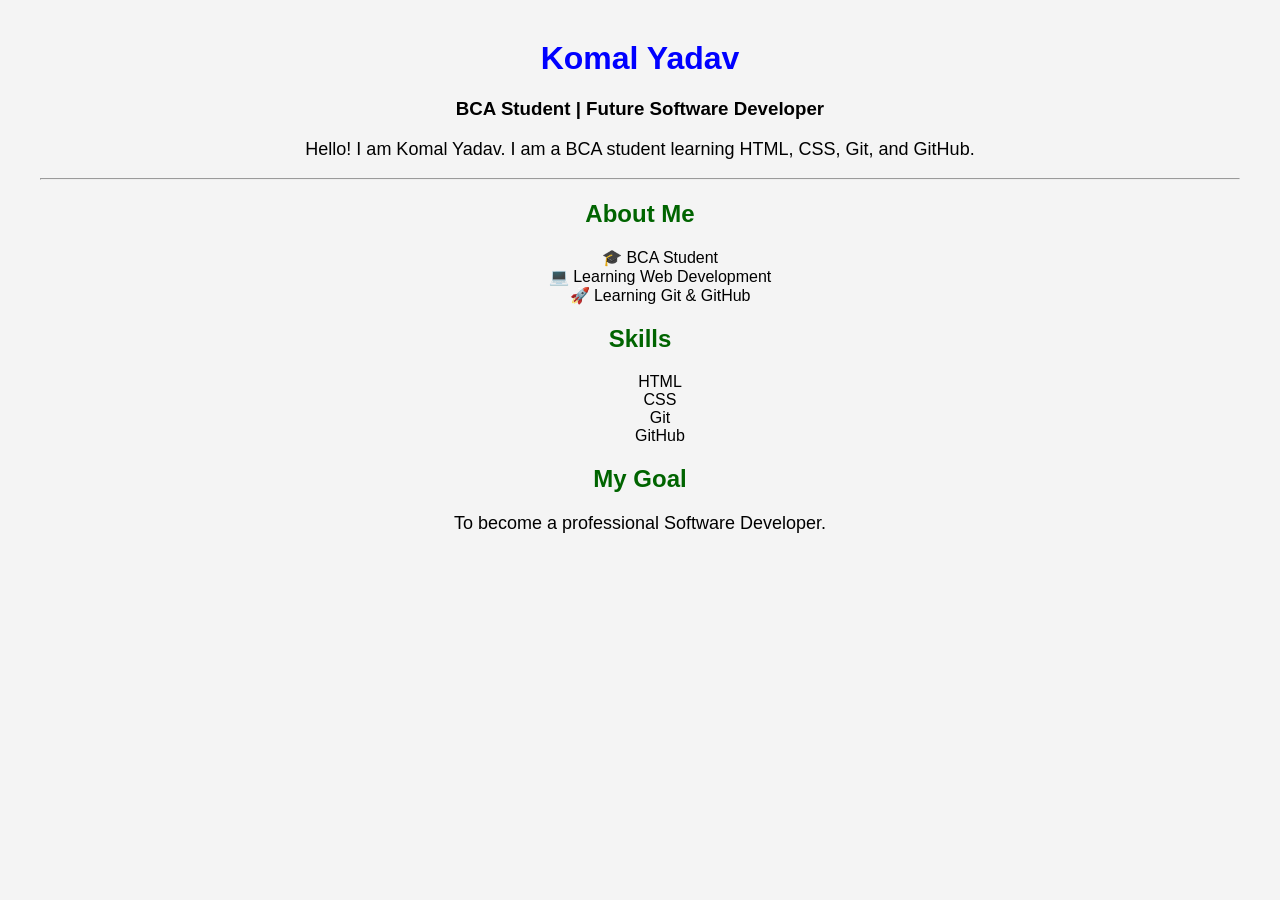
==== index.html @ bd0fa3fc "Update portfolio content and structure in index.html" ====
<!DOCTYPE html>
<html lang="en">
<head>
    <meta charset="UTF-8">
    <meta name="viewport" content="width=device-width, initial-scale=1.0">
    <title>Komal Yadav | Portfolio</title>
    <link rel="stylesheet" href="style.css">
</head>

<body>

<div class="container">

    <h1>Komal Yadav</h1>
    <h3>BCA Student | Future Software Developer</h3>

    <p>Hello! I am Komal Yadav. I am a BCA student learning HTML, CSS, Git, and GitHub.</p>

    <hr>

    <h2>About Me</h2>
    <ul>
        <li>🎓 BCA Student</li>
        <li>💻 Learning Web Development</li>
        <li>🚀 Learning Git & GitHub</li>
    </ul>

    <h2>Skills</h2>
    <ul>
        <li>HTML</li>
        <li>CSS</li>
        <li>Git</li>
        <li>GitHub</li>
    </ul>

    <h2>My Goal</h2>
    <p>To become a professional Software Developer.</p>

</div>

</body>
</html>
---- style.css ----
body {
    background-color: #f4f4f4;
    font-family: Arial, sans-serif;
    text-align: center;
    margin: 40px;
}

h1 {
    color: blue;
}

h2 {
    color: darkgreen;
}

p {
    font-size: 18px;
}

ul {
    list-style: none;
}
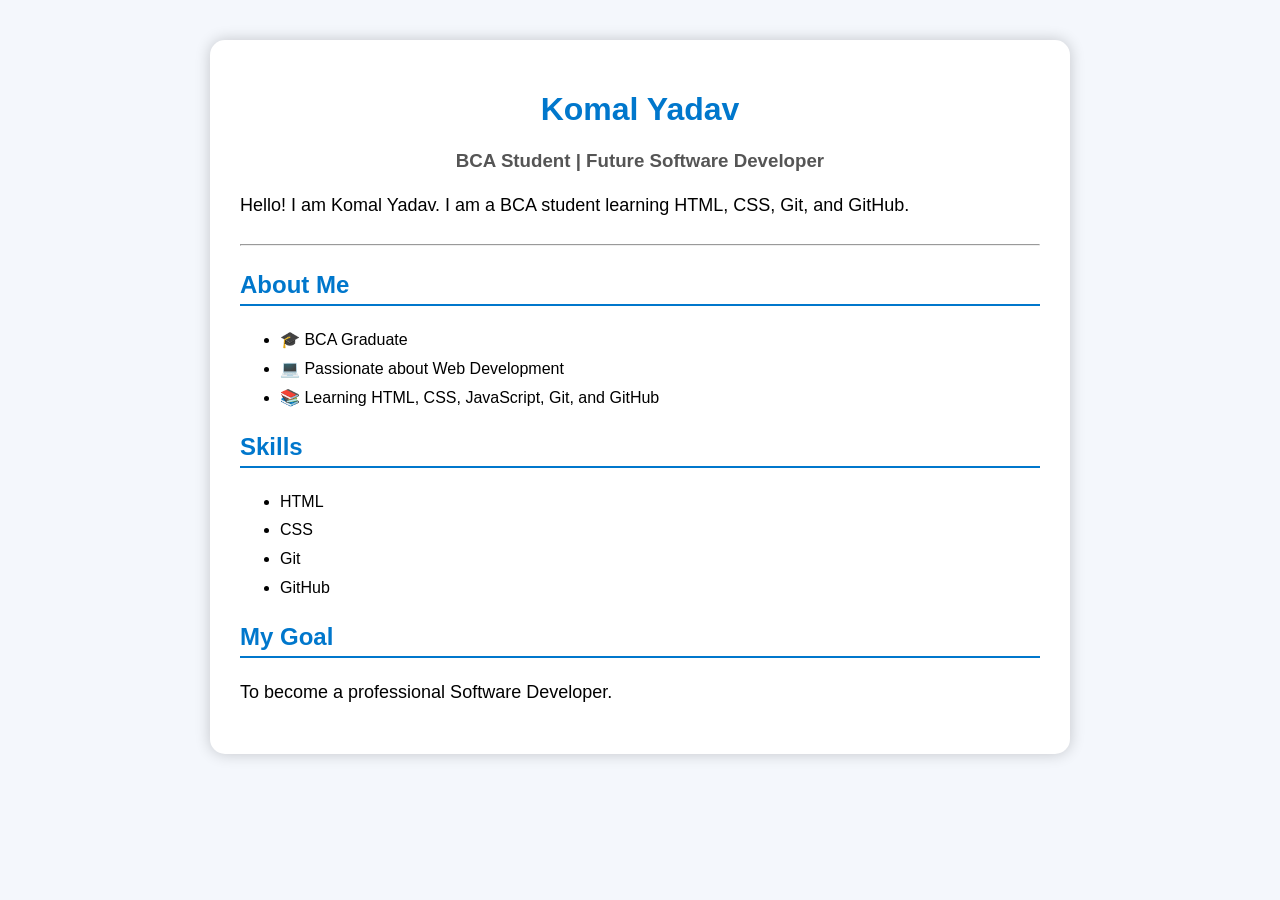
==== commit 658113db: "Revise profile details and skills in index.html Updated personal information and skills in the profi" ====
--- a/index.html
+++ b/index.html
@@ -12,18 +12,18 @@
 <div class="container">
 
     <h1>Komal Yadav</h1>
-    <h3>BCA Student | Future Software Developer</h3>
+   <h3>BCA Student | Future Software Developer</h3>
 
-    <p>Hello! I am Komal Yadav. I am a BCA student learning HTML, CSS, Git, and GitHub.</p>
+<p>Hello! I am Komal Yadav. I am a BCA student learning HTML, CSS, Git, and GitHub.</p>
 
     <hr>
 
-    <h2>About Me</h2>
-    <ul>
-        <li>🎓 BCA Student</li>
-        <li>💻 Learning Web Development</li>
-        <li>🚀 Learning Git & GitHub</li>
-    </ul>
+   <h2>About Me</h2>
+<ul>
+    <li>🎓 BCA Graduate</li>
+    <li>💻 Passionate about Web Development</li>
+    <li>📚 Learning HTML, CSS, JavaScript, Git, and GitHub</li>
+</ul>
 
     <h2>Skills</h2>
     <ul>
--- a/style.css
+++ b/style.css
@@ -1,22 +1,53 @@
 body {
-    background-color: #f4f4f4;
+    margin: 0;
     font-family: Arial, sans-serif;
-    text-align: center;
-    margin: 40px;
+    background: #f4f7fc;
+}
+
+.container {
+    width: 80%;
+    max-width: 800px;
+    margin: 40px auto;
+    background: white;
+    padding: 30px;
+    border-radius: 15px;
+    box-shadow: 0 0 15px rgba(0,0,0,0.2);
 }
 
 h1 {
-    color: blue;
+    color: #0077cc;
+    text-align: center;
+}
+
+h3 {
+    color: #555;
+    text-align: center;
 }
 
 h2 {
-    color: darkgreen;
+    color: #0077cc;
+    border-bottom: 2px solid #0077cc;
+    padding-bottom: 5px;
 }
 
 p {
     font-size: 18px;
+    line-height: 1.6;
 }
 
 ul {
-    list-style: none;
+    line-height: 1.8;
 }
+
+hr {
+    margin: 25px 0;
+}
+
+a {
+    color: #0077cc;
+    text-decoration: none;
+}
+
+a:hover {
+    text-decoration: underline;
+}
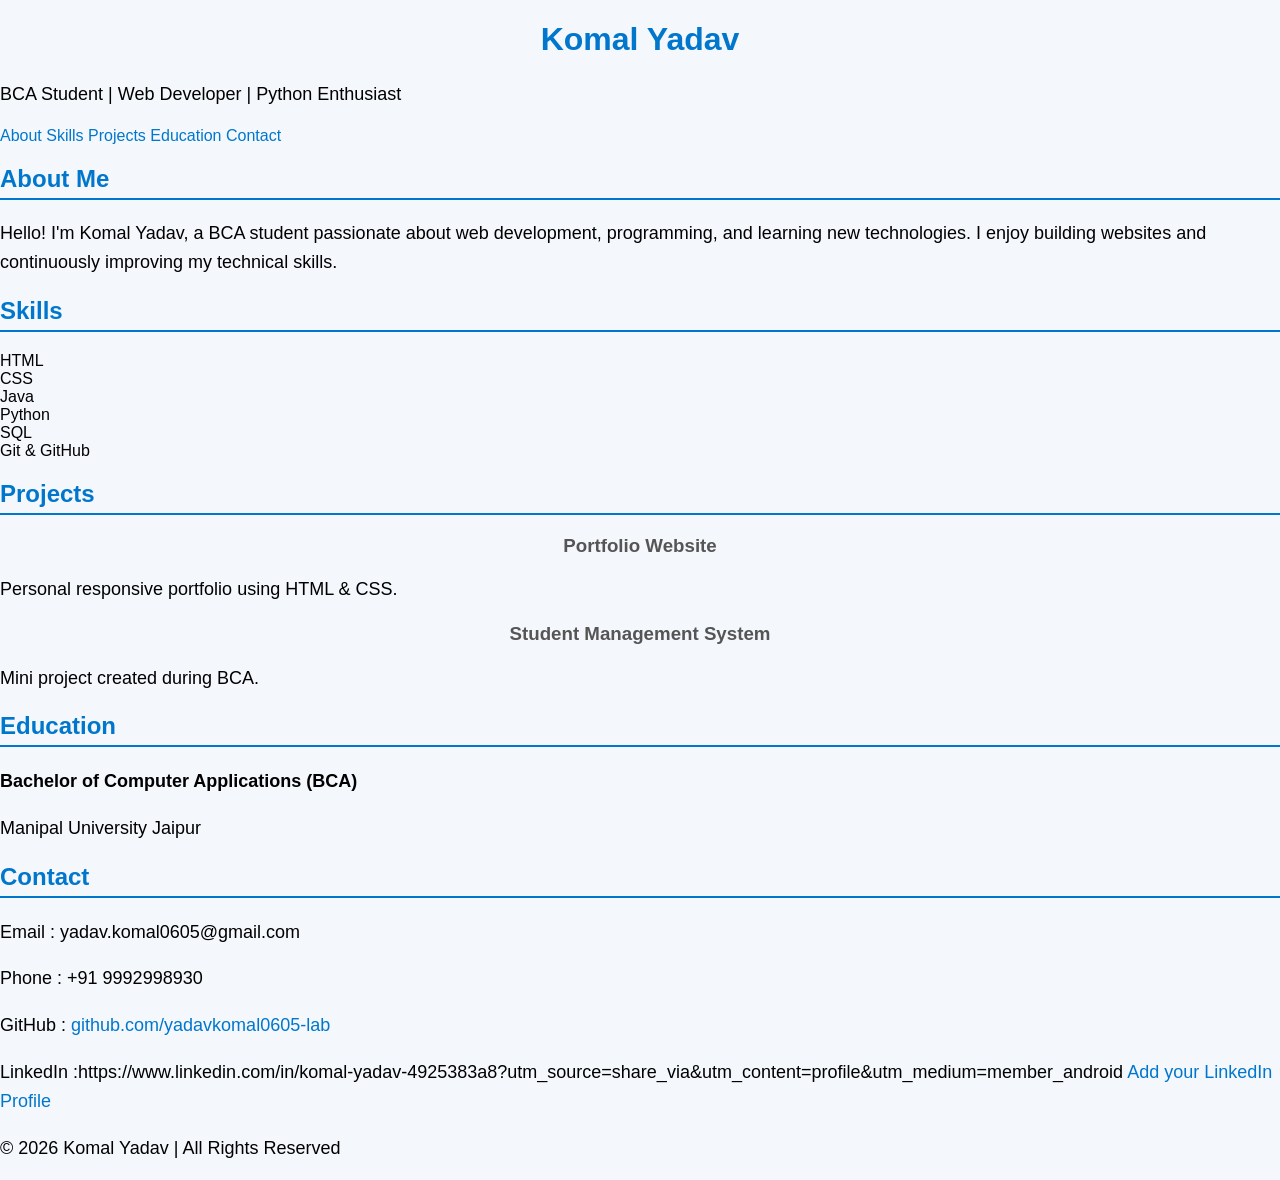
==== commit bbb21765: "Revise index.html with updated content and structure" ====
--- a/index.html
+++ b/index.html
@@ -1,42 +1,95 @@
 <!DOCTYPE html>
 <html lang="en">
 <head>
-    <meta charset="UTF-8">
-    <meta name="viewport" content="width=device-width, initial-scale=1.0">
-    <title>Komal Yadav | Portfolio</title>
-    <link rel="stylesheet" href="style.css">
+<meta charset="UTF-8">
+<meta name="viewport" content="width=device-width, initial-scale=1.0">
+<title>Komal Yadav | Portfolio</title>
+<link rel="stylesheet" href="style.css">
 </head>
-
 <body>
 
-<div class="container">
+<header>
+    <h1>Komal Yadav</h1>
+    <p>BCA Student | Web Developer | Python Enthusiast</p>
+</header>
 
-    <h1>Komal Yadav</h1>
-   <h3>BCA Student | Future Software Developer</h3>
+<nav>
+    <a href="#about">About</a>
+    <a href="#skills">Skills</a>
+    <a href="#projects">Projects</a>
+    <a href="#education">Education</a>
+    <a href="#contact">Contact</a>
+</nav>
 
-<p>Hello! I am Komal Yadav. I am a BCA student learning HTML, CSS, Git, and GitHub.</p>
+<section id="about">
+    <h2>About Me</h2>
+    <p>
+        Hello! I'm Komal Yadav, a BCA student passionate about web development,
+        programming, and learning new technologies. I enjoy building websites
+        and continuously improving my technical skills.
+    </p>
+</section>
 
-    <hr>
+<section id="skills">
+    <h2>Skills</h2>
 
-   <h2>About Me</h2>
-<ul>
-    <li>🎓 BCA Graduate</li>
-    <li>💻 Passionate about Web Development</li>
-    <li>📚 Learning HTML, CSS, JavaScript, Git, and GitHub</li>
-</ul>
+    <div class="card">HTML</div>
+    <div class="card">CSS</div>
+    <div class="card">Java</div>
+    <div class="card">Python</div>
+    <div class="card">SQL</div>
+    <div class="card">Git & GitHub</div>
 
-    <h2>Skills</h2>
-    <ul>
-        <li>HTML</li>
-        <li>CSS</li>
-        <li>Git</li>
-        <li>GitHub</li>
-    </ul>
+</section>
 
-    <h2>My Goal</h2>
-    <p>To become a professional Software Developer.</p>
+<section id="projects">
+    <h2>Projects</h2>
 
-</div>
+    <div class="project">
+        <h3>Portfolio Website</h3>
+        <p>Personal responsive portfolio using HTML & CSS.</p>
+    </div>
+
+    <div class="project">
+        <h3>Student Management System</h3>
+        <p>Mini project created during BCA.</p>
+    </div>
+
+</section>
+
+<section id="education">
+<h2>Education</h2>
+
+<p><strong>Bachelor of Computer Applications (BCA)</strong></p>
+<p>Manipal University Jaipur</p>
+
+</section>
+
+<section id="contact">
+
+<h2>Contact</h2>
+
+<p>Email : yadav.komal0605@gmail.com</p>
+
+<p>Phone : +91 9992998930</p>
+
+<p>GitHub :
+<a href="https://github.com/yadavkomal0605-lab" target="_blank">
+github.com/yadavkomal0605-lab
+</a>
+</p>
+
+<p>LinkedIn :https://www.linkedin.com/in/komal-yadav-4925383a8?utm_source=share_via&utm_content=profile&utm_medium=member_android
+<a href="#">Add your LinkedIn Profile</a>
+</p>
+
+</section>
+
+<footer>
+
+<p>© 2026 Komal Yadav | All Rights Reserved</p>
+
+</footer>
 
 </body>
 </html>
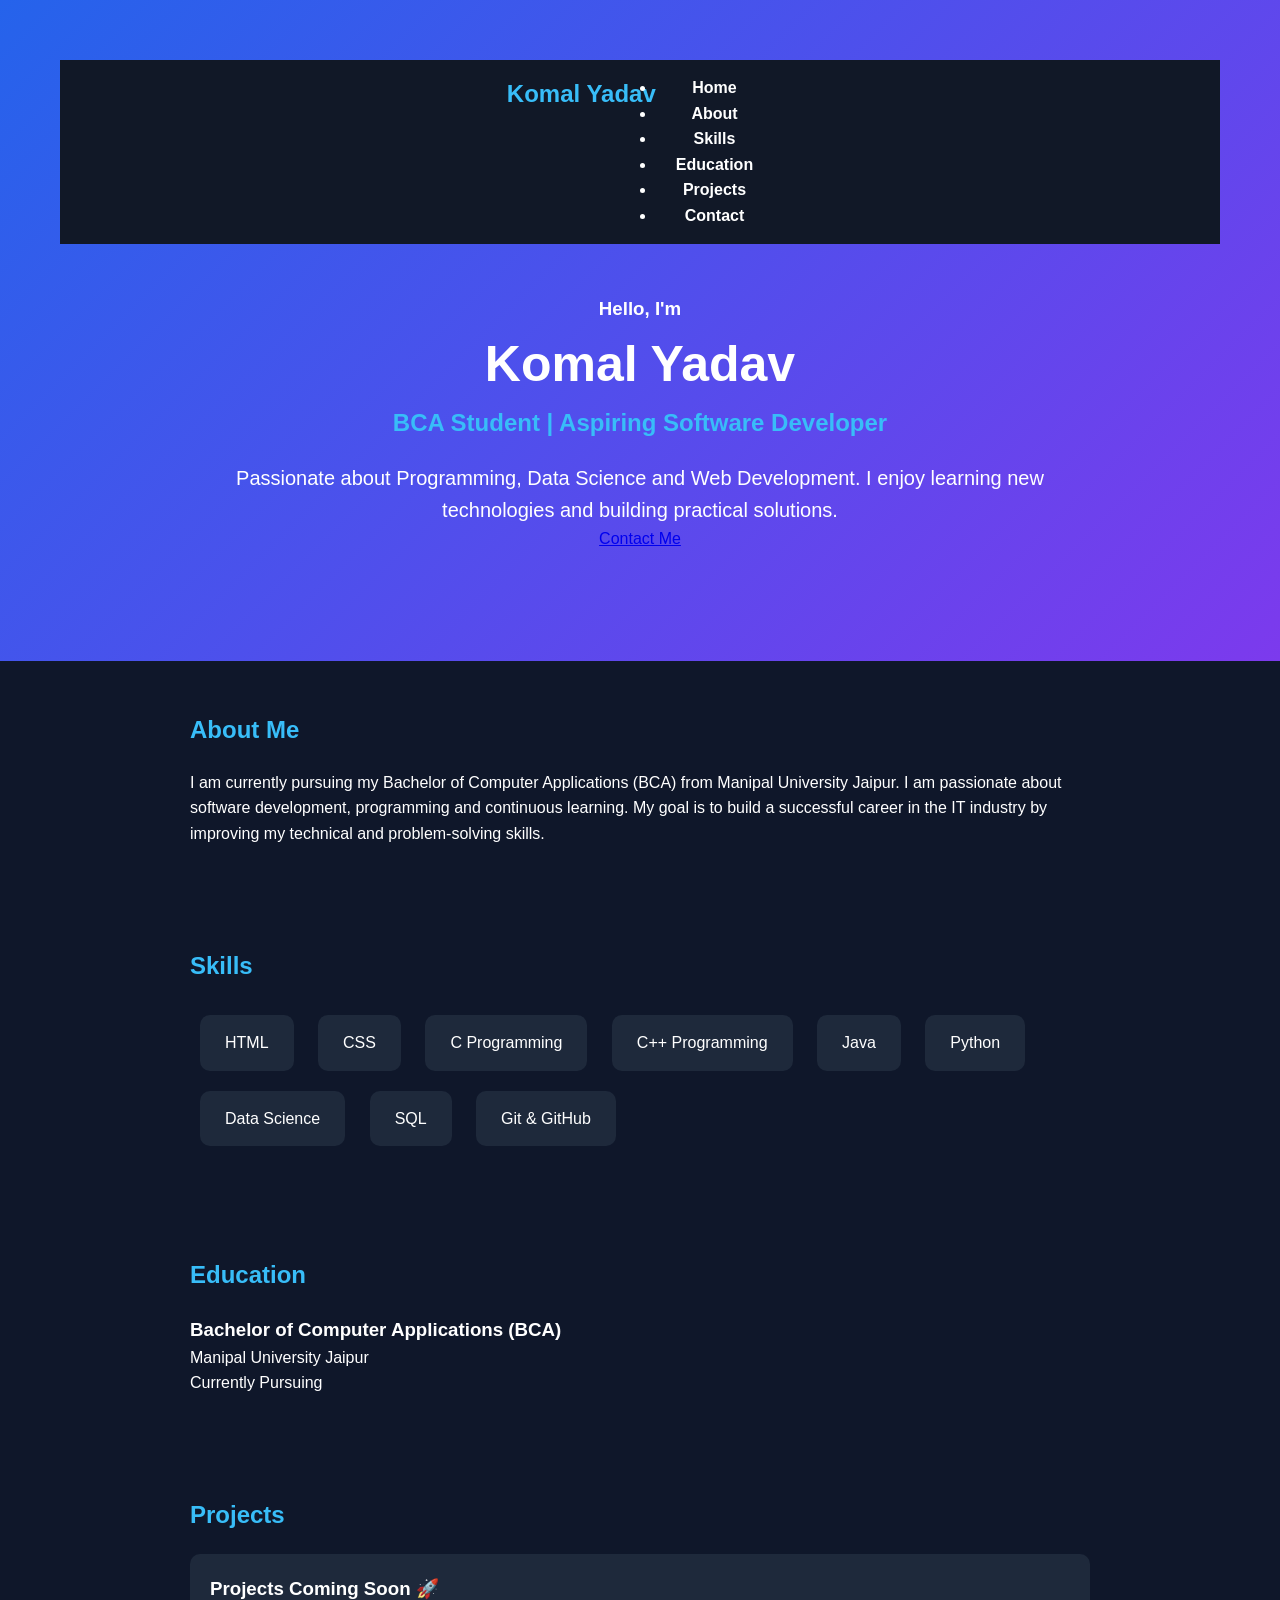
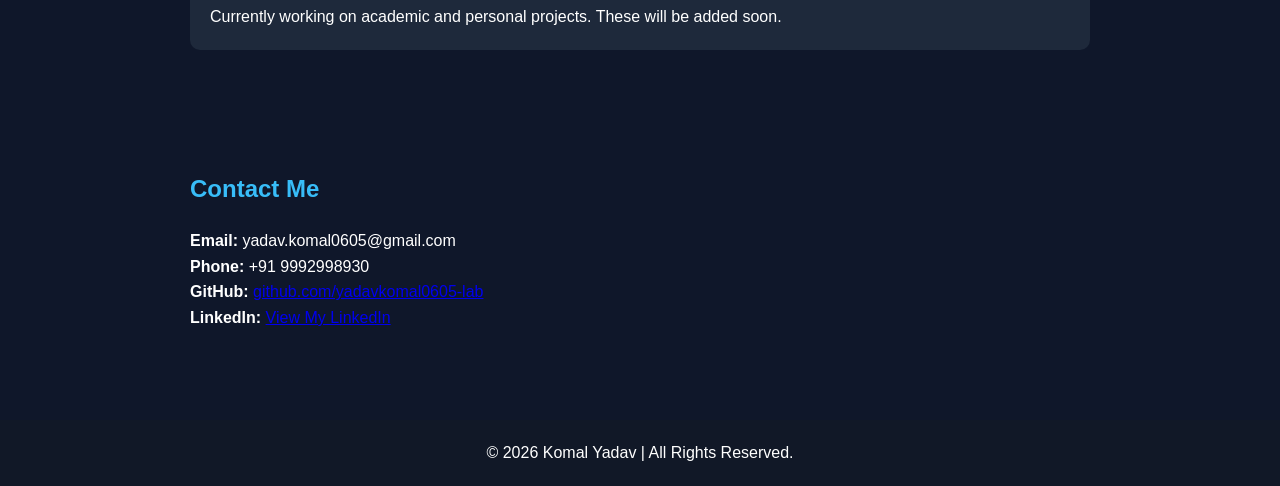
==== commit 4cd3841f: "Refactor index.html structure and content" ====
--- a/index.html
+++ b/index.html
@@ -1,93 +1,149 @@
 <!DOCTYPE html>
 <html lang="en">
 <head>
-<meta charset="UTF-8">
-<meta name="viewport" content="width=device-width, initial-scale=1.0">
-<title>Komal Yadav | Portfolio</title>
-<link rel="stylesheet" href="style.css">
+    <meta charset="UTF-8">
+    <meta name="viewport" content="width=device-width, initial-scale=1.0">
+    <title>Komal Yadav | Portfolio</title>
+    <link rel="stylesheet" href="style.css">
 </head>
 <body>
 
 <header>
-    <h1>Komal Yadav</h1>
-    <p>BCA Student | Web Developer | Python Enthusiast</p>
+    <nav>
+        <h2 class="logo">Komal Yadav</h2>
+
+        <ul>
+            <li><a href="#home">Home</a></li>
+            <li><a href="#about">About</a></li>
+            <li><a href="#skills">Skills</a></li>
+            <li><a href="#education">Education</a></li>
+            <li><a href="#projects">Projects</a></li>
+            <li><a href="#contact">Contact</a></li>
+        </ul>
+    </nav>
+
+    <section id="home" class="hero">
+
+        <h3>Hello, I'm</h3>
+
+        <h1>Komal Yadav</h1>
+
+        <h2>BCA Student | Aspiring Software Developer</h2>
+
+        <p>
+            Passionate about Programming, Data Science and
+            Web Development. I enjoy learning new technologies
+            and building practical solutions.
+        </p>
+
+        <a href="#contact" class="btn">Contact Me</a>
+
+    </section>
+
 </header>
 
-<nav>
-    <a href="#about">About</a>
-    <a href="#skills">Skills</a>
-    <a href="#projects">Projects</a>
-    <a href="#education">Education</a>
-    <a href="#contact">Contact</a>
-</nav>
+<section id="about">
 
-<section id="about">
-    <h2>About Me</h2>
-    <p>
-        Hello! I'm Komal Yadav, a BCA student passionate about web development,
-        programming, and learning new technologies. I enjoy building websites
-        and continuously improving my technical skills.
-    </p>
+<h2>About Me</h2>
+
+<p>
+I am currently pursuing my Bachelor of Computer Applications (BCA)
+from Manipal University Jaipur.
+
+I am passionate about software development, programming and
+continuous learning. My goal is to build a successful career
+in the IT industry by improving my technical and problem-solving skills.
+</p>
+
 </section>
 
 <section id="skills">
-    <h2>Skills</h2>
 
-    <div class="card">HTML</div>
-    <div class="card">CSS</div>
-    <div class="card">Java</div>
-    <div class="card">Python</div>
-    <div class="card">SQL</div>
-    <div class="card">Git & GitHub</div>
+<h2>Skills</h2>
+
+<div class="skills">
+
+<div class="card">HTML</div>
+
+<div class="card">CSS</div>
+
+<div class="card">C Programming</div>
+
+<div class="card">C++ Programming</div>
+
+<div class="card">Java</div>
+
+<div class="card">Python</div>
+
+<div class="card">Data Science</div>
+
+<div class="card">SQL</div>
+
+<div class="card">Git & GitHub</div>
+
+</div>
+
+</section>
+
+<section id="education">
+
+<h2>Education</h2>
+
+<div class="edu">
+
+<h3>Bachelor of Computer Applications (BCA)</h3>
+
+<p>Manipal University Jaipur</p>
+
+<p>Currently Pursuing</p>
+
+</div>
 
 </section>
 
 <section id="projects">
-    <h2>Projects</h2>
 
-    <div class="project">
-        <h3>Portfolio Website</h3>
-        <p>Personal responsive portfolio using HTML & CSS.</p>
-    </div>
+<h2>Projects</h2>
 
-    <div class="project">
-        <h3>Student Management System</h3>
-        <p>Mini project created during BCA.</p>
-    </div>
+<div class="project">
 
-</section>
+<h3>Projects Coming Soon 🚀</h3>
 
-<section id="education">
-<h2>Education</h2>
+<p>
+Currently working on academic and personal projects.
+These will be added soon.
+</p>
 
-<p><strong>Bachelor of Computer Applications (BCA)</strong></p>
-<p>Manipal University Jaipur</p>
+</div>
 
 </section>
 
 <section id="contact">
 
-<h2>Contact</h2>
+<h2>Contact Me</h2>
 
-<p>Email : yadav.komal0605@gmail.com</p>
+<p><strong>Email:</strong> yadav.komal0605@gmail.com</p>
 
-<p>Phone : +91 9992998930</p>
+<p><strong>Phone:</strong> +91 9992998930</p>
 
-<p>GitHub :
+<p><strong>GitHub:</strong>
 <a href="https://github.com/yadavkomal0605-lab" target="_blank">
 github.com/yadavkomal0605-lab
 </a>
 </p>
 
-<p>LinkedIn :https://www.linkedin.com/in/komal-yadav-4925383a8?utm_source=share_via&utm_content=profile&utm_medium=member_android
-<a href="#">Add your LinkedIn Profile</a>
+<p><strong>LinkedIn:</strong>
+<a href="https://www.linkedin.com/in/komal-yadav-4925383a8"
+target="_blank">
+View My LinkedIn
+</a>
 </p>
 
 </section>
 
 <footer>
 
-<p>© 2026 Komal Yadav | All Rights Reserved</p>
+<p>© 2026 Komal Yadav | All Rights Reserved.</p>
 
 </footer>
 
--- a/style.css
+++ b/style.css
@@ -1,53 +1,84 @@
-body {
-    margin: 0;
-    font-family: Arial, sans-serif;
-    background: #f4f7fc;
+*{
+margin:0;
+padding:0;
+box-sizing:border-box;
+font-family:Arial,sans-serif;
 }
 
-.container {
-    width: 80%;
-    max-width: 800px;
-    margin: 40px auto;
-    background: white;
-    padding: 30px;
-    border-radius: 15px;
-    box-shadow: 0 0 15px rgba(0,0,0,0.2);
+body{
+background:#0f172a;
+color:white;
+line-height:1.6;
 }
 
-h1 {
-    color: #0077cc;
-    text-align: center;
+header{
+padding:60px;
+text-align:center;
+background:linear-gradient(135deg,#2563eb,#7c3aed);
 }
 
-h3 {
-    color: #555;
-    text-align: center;
+header h1{
+font-size:50px;
 }
 
-h2 {
-    color: #0077cc;
-    border-bottom: 2px solid #0077cc;
-    padding-bottom: 5px;
+header p{
+font-size:20px;
+margin-top:10px;
 }
 
-p {
-    font-size: 18px;
-    line-height: 1.6;
+nav{
+display:flex;
+justify-content:center;
+background:#111827;
+padding:15px;
 }
 
-ul {
-    line-height: 1.8;
+nav a{
+color:white;
+text-decoration:none;
+margin:0 20px;
+font-weight:bold;
 }
 
-hr {
-    margin: 25px 0;
+nav a:hover{
+color:#38bdf8;
 }
 
-a {
-    color: #0077cc;
-    text-decoration: none;
+section{
+padding:50px;
+max-width:1000px;
+margin:auto;
 }
 
-a:hover {
-    text-decoration: underline;
+h2{
+margin-bottom:20px;
+color:#38bdf8;
 }
+
+.card{
+display:inline-block;
+background:#1e293b;
+padding:15px 25px;
+margin:10px;
+border-radius:10px;
+transition:.3s;
+}
+
+.card:hover{
+background:#2563eb;
+transform:scale(1.05);
+}
+
+.project{
+background:#1e293b;
+padding:20px;
+margin:20px 0;
+border-radius:10px;
+}
+
+footer{
+text-align:center;
+padding:20px;
+background:#111827;
+margin-top:40px;
+}
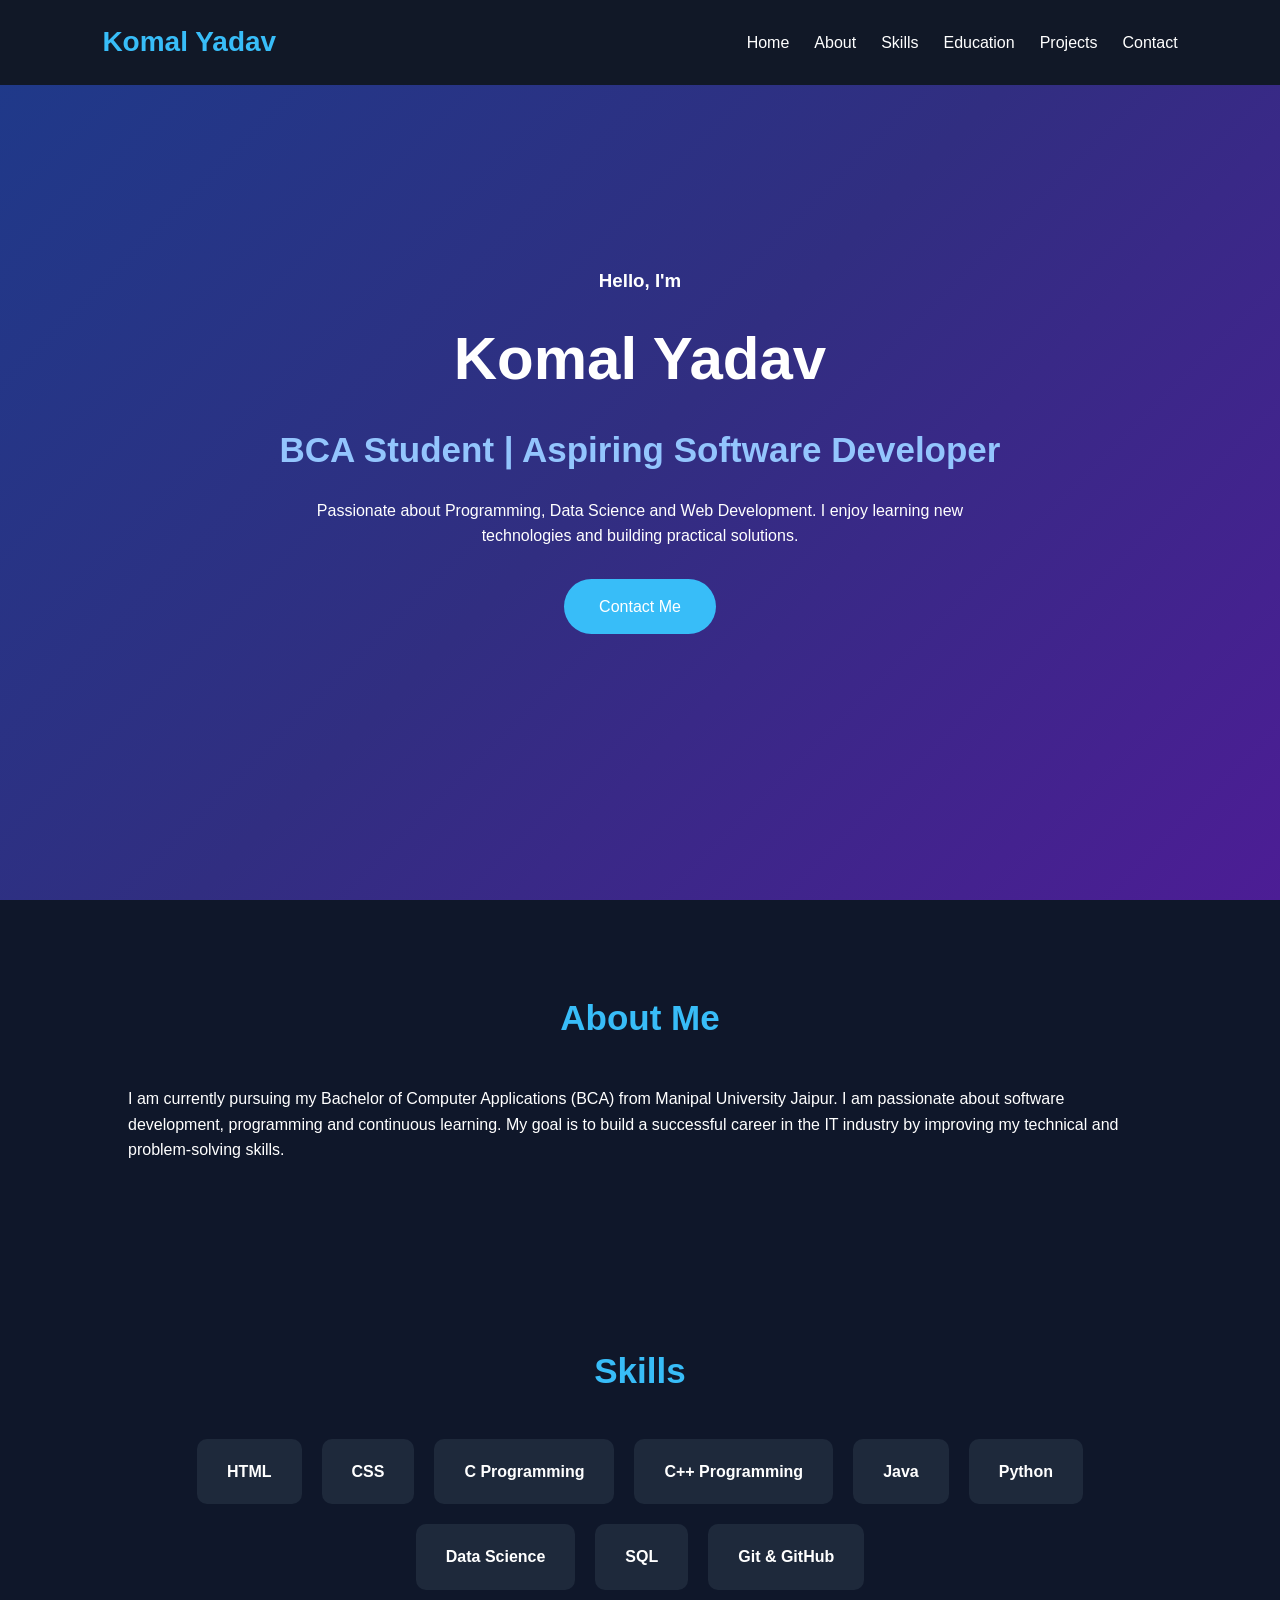
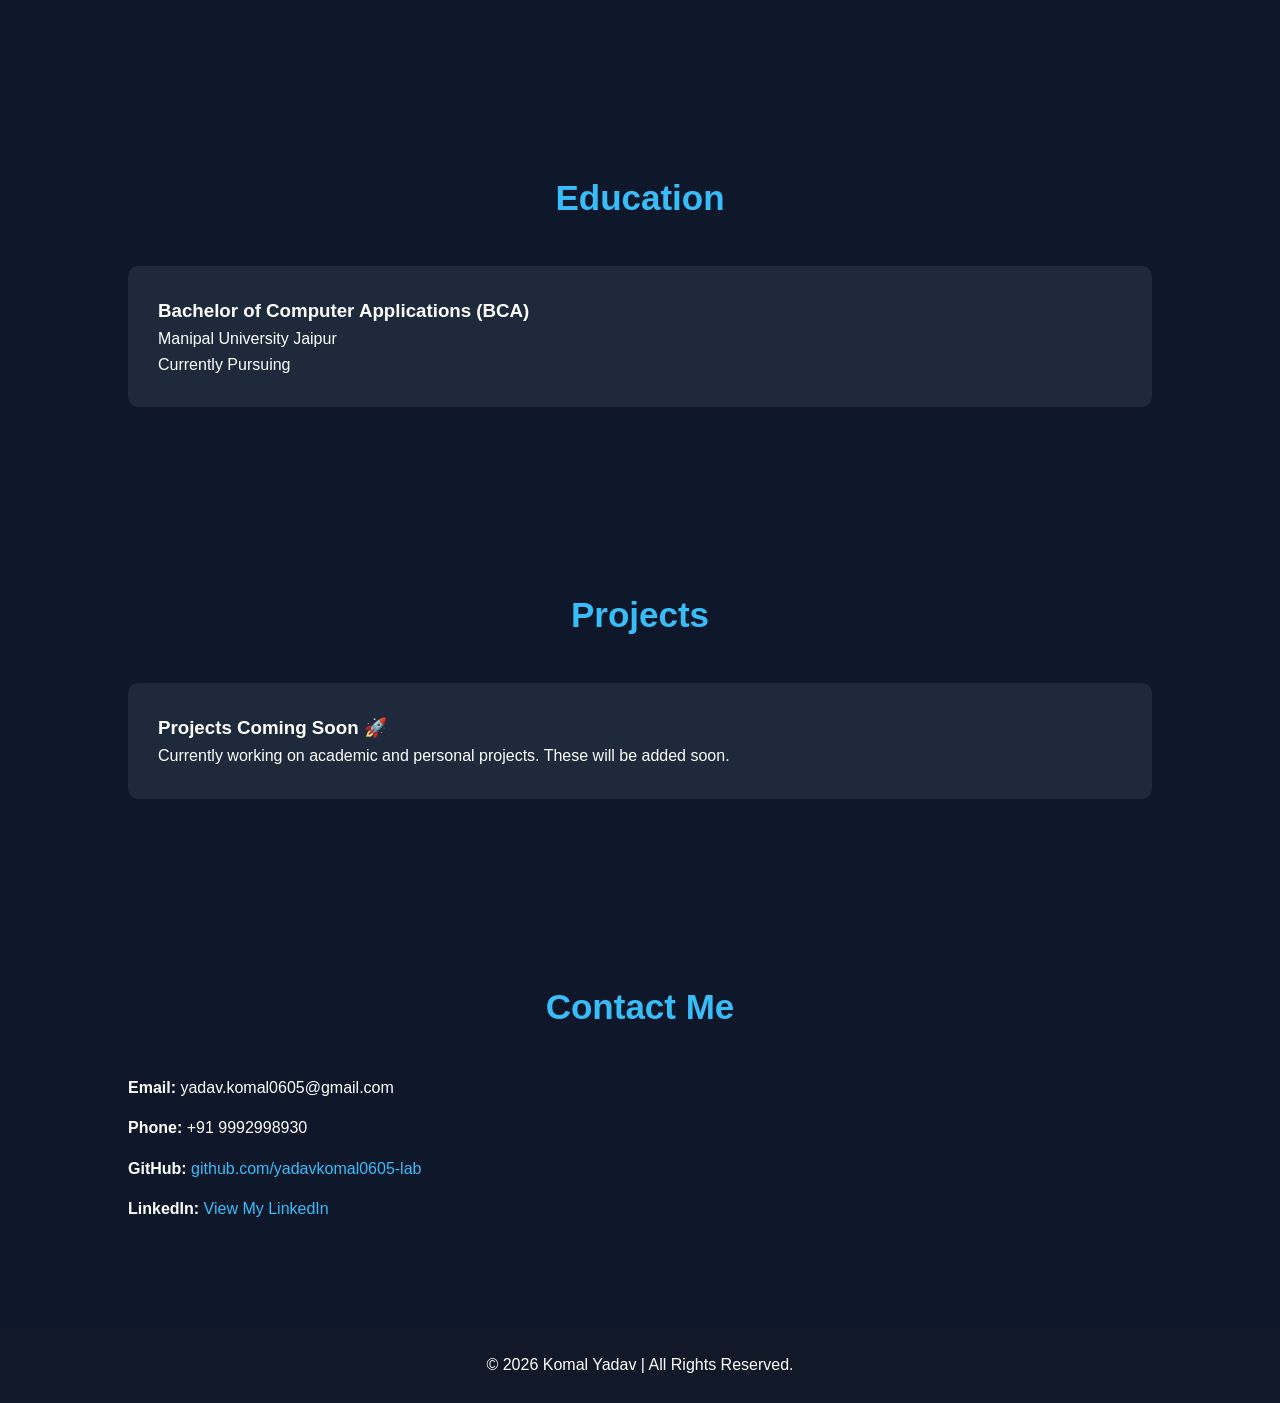
==== commit 4f6c7339: "Update index.html" ====
--- a/index.html
+++ b/index.html
@@ -146,6 +146,7 @@
 <p>© 2026 Komal Yadav | All Rights Reserved.</p>
 
 </footer>
+    <script src="script.js"></script>
 
 </body>
 </html>
--- a/style.css
+++ b/style.css
@@ -1,84 +1,198 @@
 *{
-margin:0;
-padding:0;
-box-sizing:border-box;
-font-family:Arial,sans-serif;
+    margin:0;
+    padding:0;
+    box-sizing:border-box;
+    scroll-behavior:smooth;
+    font-family:Arial, Helvetica, sans-serif;
 }
 
 body{
-background:#0f172a;
-color:white;
-line-height:1.6;
+    background:#0f172a;
+    color:#ffffff;
+    line-height:1.6;
 }
 
-header{
-padding:60px;
-text-align:center;
-background:linear-gradient(135deg,#2563eb,#7c3aed);
+/* Navigation */
+
+nav{
+    position:fixed;
+    top:0;
+    width:100%;
+    display:flex;
+    justify-content:space-between;
+    align-items:center;
+    padding:20px 8%;
+    background:#111827;
+    z-index:1000;
 }
 
-header h1{
-font-size:50px;
+.logo{
+    color:#38bdf8;
+    font-size:28px;
 }
 
-header p{
-font-size:20px;
-margin-top:10px;
+nav ul{
+    display:flex;
+    list-style:none;
 }
 
-nav{
-display:flex;
-justify-content:center;
-background:#111827;
-padding:15px;
+nav ul li{
+    margin-left:25px;
 }
 
-nav a{
-color:white;
-text-decoration:none;
-margin:0 20px;
-font-weight:bold;
+nav ul li a{
+    text-decoration:none;
+    color:white;
+    transition:.3s;
 }
 
-nav a:hover{
-color:#38bdf8;
+nav ul li a:hover{
+    color:#38bdf8;
+}
+
+/* Hero */
+
+.hero{
+    height:100vh;
+    display:flex;
+    flex-direction:column;
+    justify-content:center;
+    align-items:center;
+    text-align:center;
+    padding:20px;
+    background:linear-gradient(135deg,#1e3a8a,#312e81,#4c1d95);
+}
+
+.hero h1{
+    font-size:60px;
+    margin:15px 0;
+}
+
+.hero h2{
+    color:#93c5fd;
+    margin-bottom:20px;
+}
+
+.hero p{
+    max-width:700px;
+    margin-bottom:30px;
+}
+
+.btn{
+    background:#38bdf8;
+    color:white;
+    padding:15px 35px;
+    text-decoration:none;
+    border-radius:30px;
+    transition:.3s;
+}
+
+.btn:hover{
+    background:#2563eb;
+}
+
+/* Sections */
+
+section{
+    padding:90px 10%;
+}
+
+section h2{
+    text-align:center;
+    margin-bottom:40px;
+    font-size:35px;
+    color:#38bdf8;
+}
+
+/* Skills */
+
+.skills{
+    display:flex;
+    flex-wrap:wrap;
+    justify-content:center;
+    gap:20px;
+}
+
+.card{
+    background:#1e293b;
+    padding:20px 30px;
+    border-radius:10px;
+    transition:.3s;
+    font-weight:bold;
+}
+
+.card:hover{
+    transform:translateY(-8px);
+    background:#2563eb;
+}
+
+/* Education */
+
+.edu{
+    background:#1e293b;
+    padding:30px;
+    border-radius:10px;
+}
+
+/* Project */
+
+.project{
+    background:#1e293b;
+    padding:30px;
+    border-radius:10px;
+}
+
+/* Contact */
+
+#contact p{
+    margin:15px 0;
+}
+
+#contact a{
+    color:#38bdf8;
+    text-decoration:none;
+}
+
+#contact a:hover{
+    text-decoration:underline;
+}
+
+/* Footer */
+
+footer{
+    text-align:center;
+    padding:25px;
+    background:#111827;
+}
+
+/* Mobile */
+
+@media(max-width:768px){
+
+nav{
+    flex-direction:column;
+}
+
+nav ul{
+    margin-top:15px;
+    flex-wrap:wrap;
+    justify-content:center;
+}
+
+nav ul li{
+    margin:10px;
+}
+
+.hero h1{
+    font-size:40px;
+}
+
+.hero h2{
+    font-size:22px;
 }
 
 section{
-padding:50px;
-max-width:1000px;
-margin:auto;
+    padding:70px 8%;
 }
 
-h2{
-margin-bottom:20px;
-color:#38bdf8;
 }
-
-.card{
-display:inline-block;
-background:#1e293b;
-padding:15px 25px;
-margin:10px;
-border-radius:10px;
-transition:.3s;
-}
-
-.card:hover{
-background:#2563eb;
-transform:scale(1.05);
-}
-
-.project{
-background:#1e293b;
-padding:20px;
-margin:20px 0;
-border-radius:10px;
-}
-
-footer{
-text-align:center;
-padding:20px;
-background:#111827;
-margin-top:40px;
-}
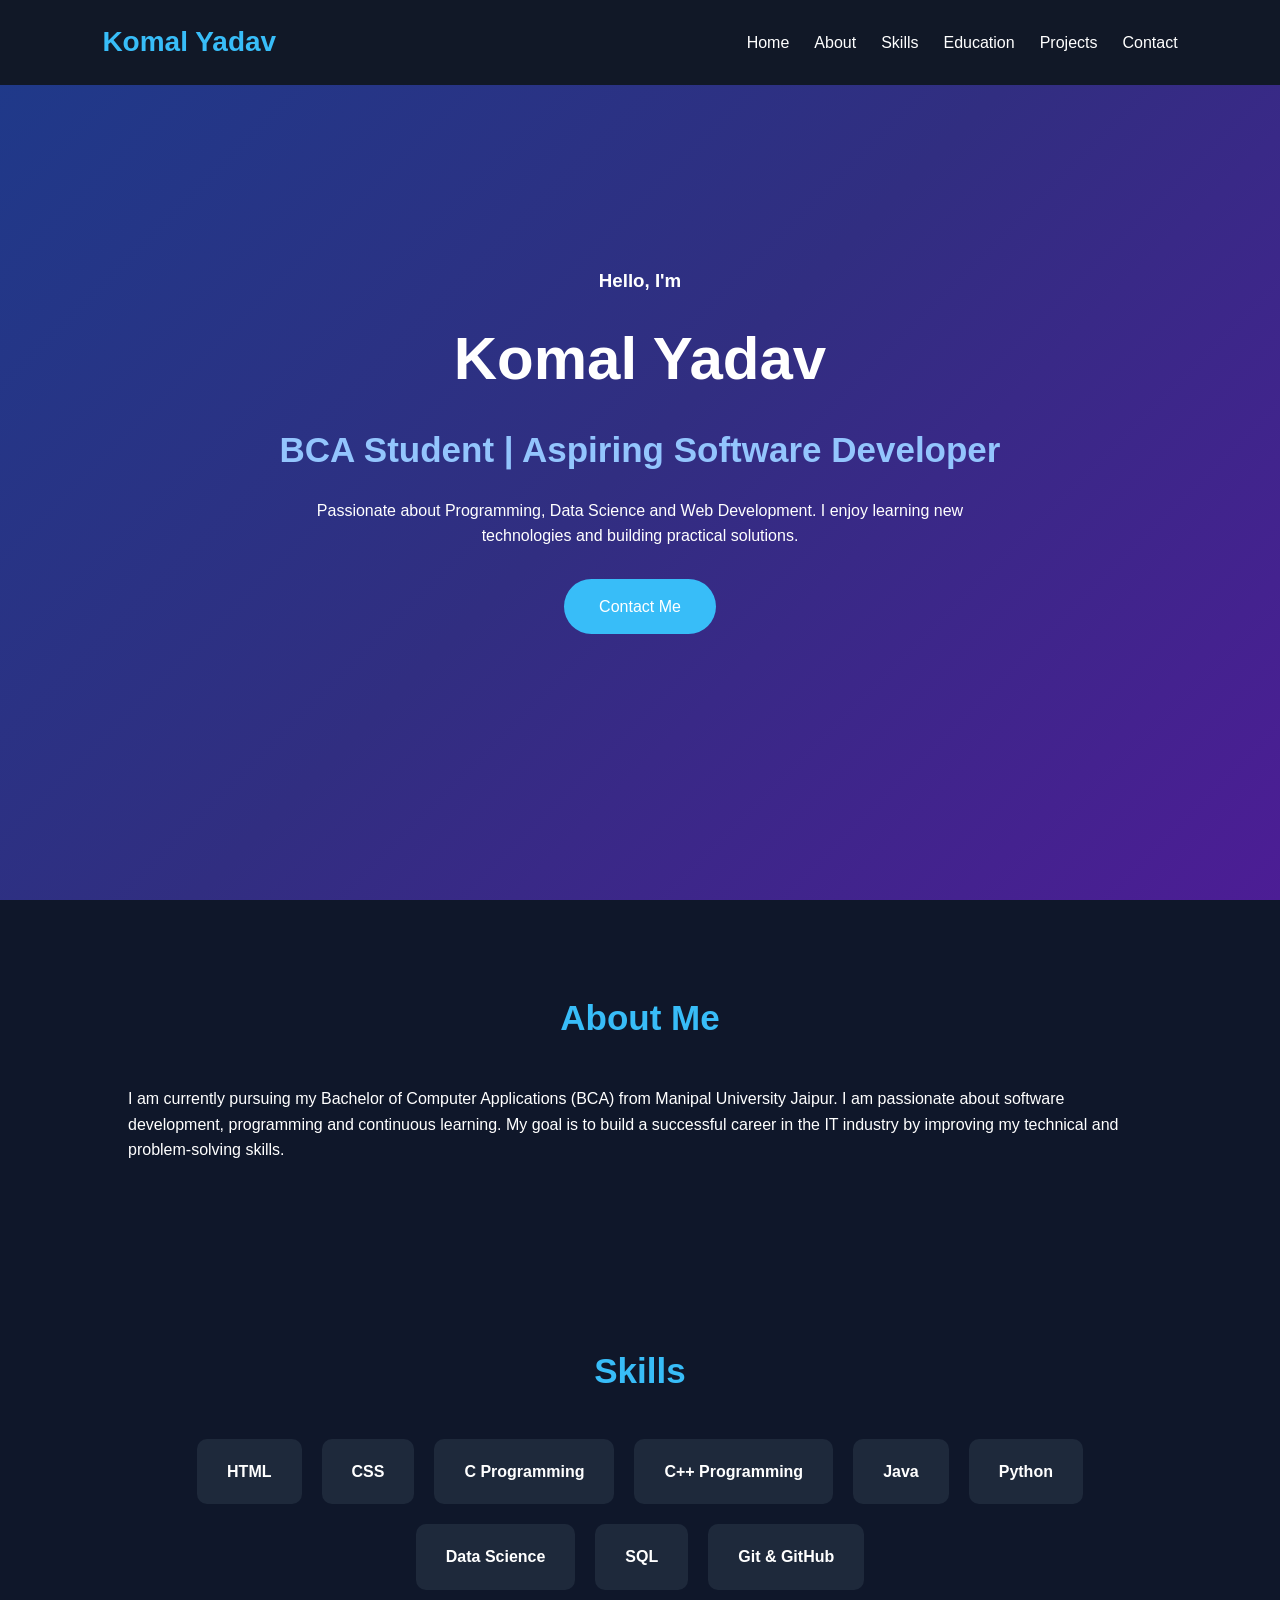
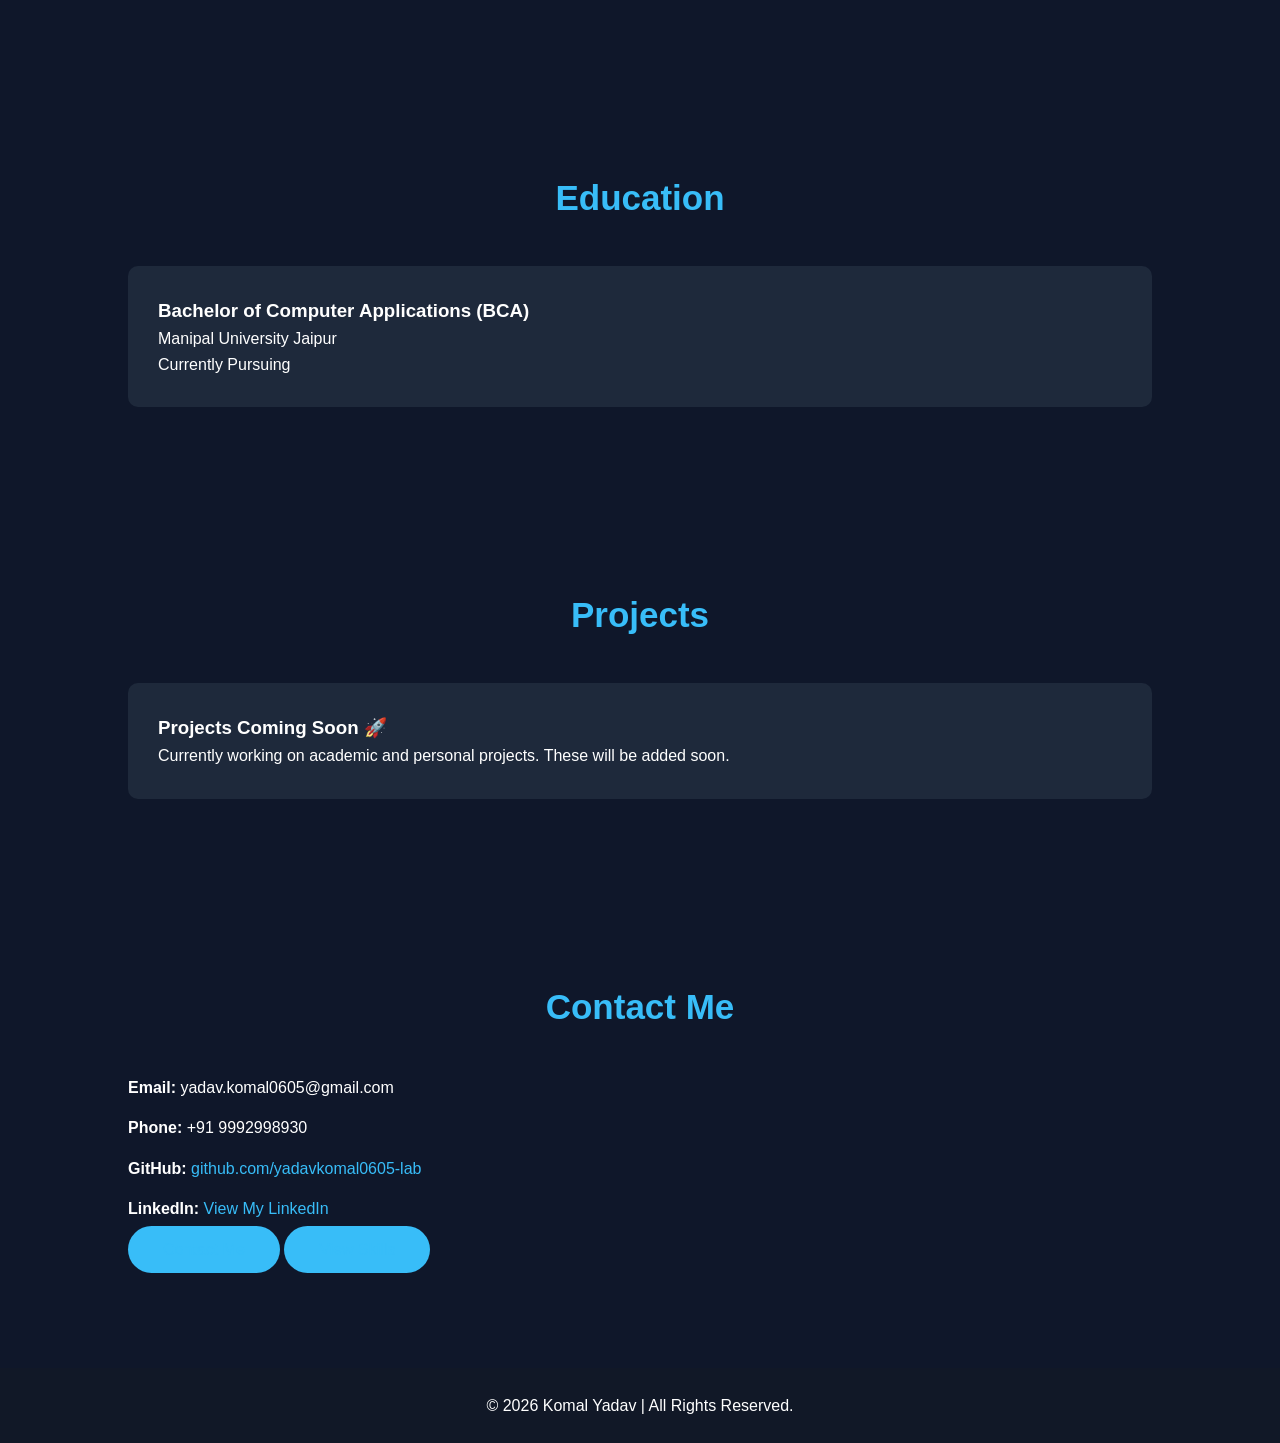
==== commit b68819e3: "Add buttons for contact and skills sections" ====
--- a/index.html
+++ b/index.html
@@ -4,6 +4,11 @@
     <meta charset="UTF-8">
     <meta name="viewport" content="width=device-width, initial-scale=1.0">
     <title>Komal Yadav | Portfolio</title>
+
+    <link rel="preconnect" href="https://fonts.googleapis.com">
+    <link rel="preconnect" href="https://fonts.gstatic.com" crossorigin>
+    <link href="https://fonts.googleapis.com/css2?family=Poppins:wght@300;400;500;600;700&display=swap" rel="stylesheet">
+
     <link rel="stylesheet" href="style.css">
 </head>
 <body>
@@ -137,6 +142,10 @@
 target="_blank">
 View My LinkedIn
 </a>
+    <div class="buttons">
+    <a href="#contact" class="btn">Contact Me</a>
+    <a href="#skills" class="btn btn2">View Skills</a>
+</div>
 </p>
 
 </section>
--- a/style.css
+++ b/style.css
@@ -3,7 +3,7 @@
     padding:0;
     box-sizing:border-box;
     scroll-behavior:smooth;
-    font-family:Arial, Helvetica, sans-serif;
+  font-family: 'Poppins', sans-serif;
 }
 
 body{
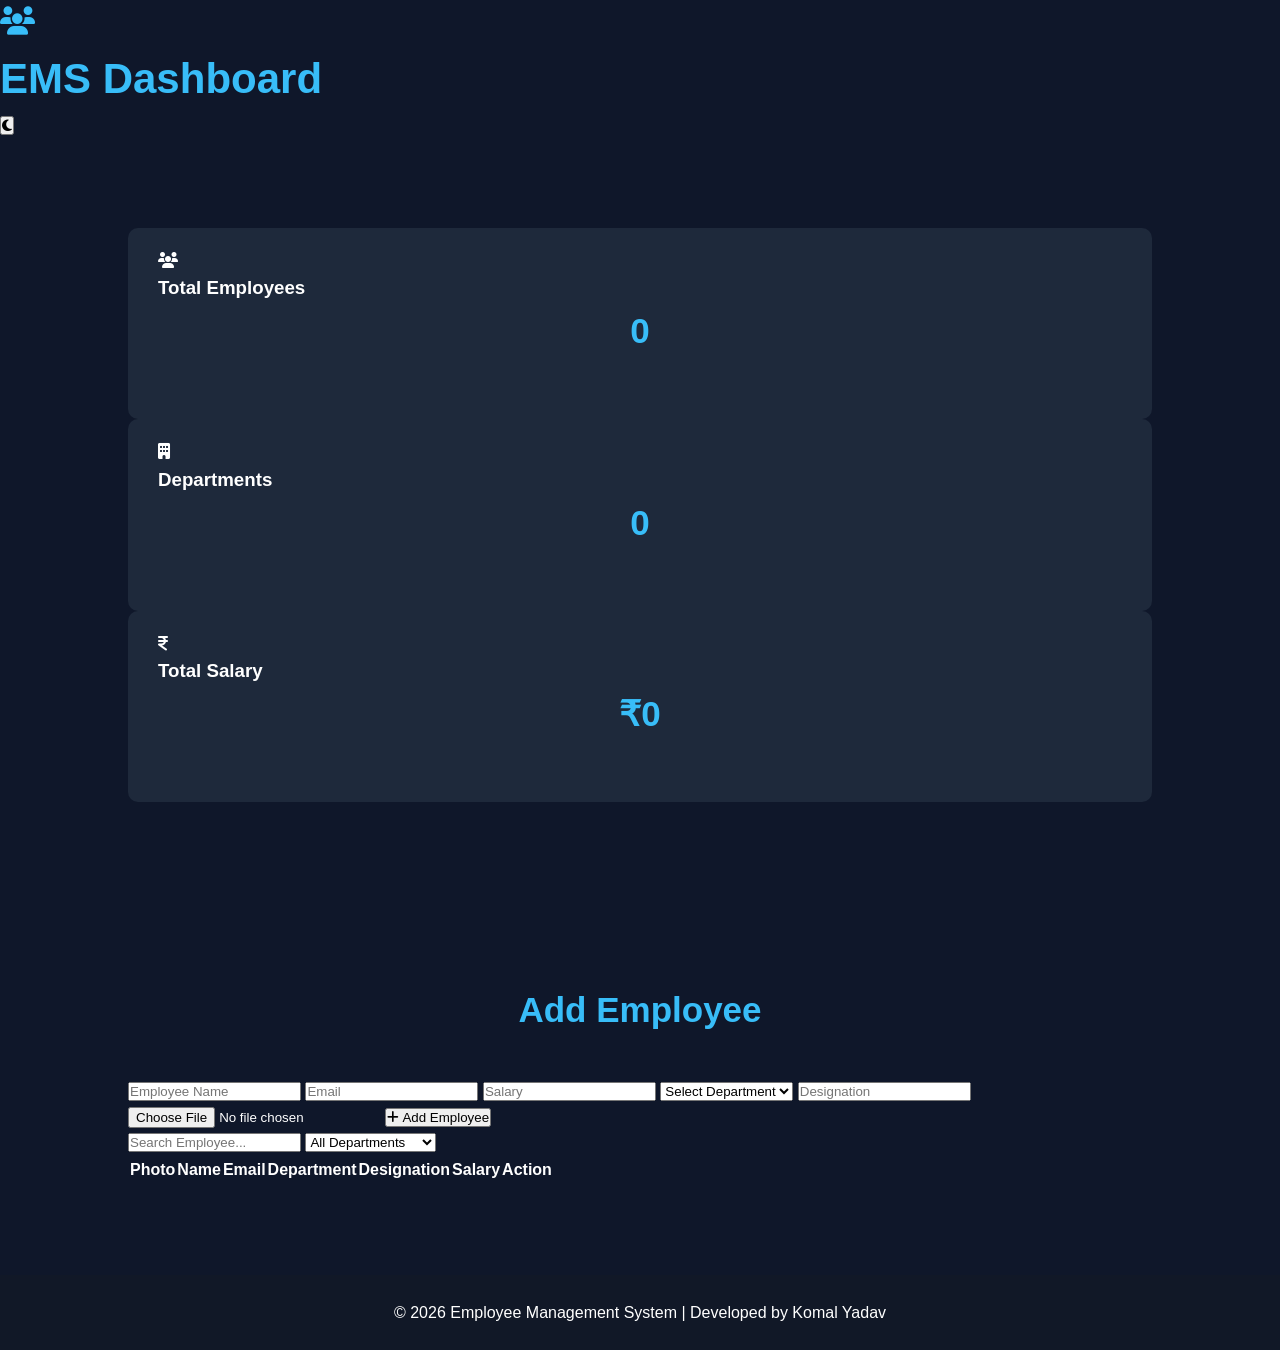
==== commit 461c3643: "Change title and content for Employee Management System" ====
--- a/index.html
+++ b/index.html
@@ -3,159 +3,200 @@
 <head>
     <meta charset="UTF-8">
     <meta name="viewport" content="width=device-width, initial-scale=1.0">
-    <title>Komal Yadav | Portfolio</title>
-
+    <title>Employee Management System</title>
+
+    <!-- Google Font -->
     <link rel="preconnect" href="https://fonts.googleapis.com">
     <link rel="preconnect" href="https://fonts.gstatic.com" crossorigin>
     <link href="https://fonts.googleapis.com/css2?family=Poppins:wght@300;400;500;600;700&display=swap" rel="stylesheet">
 
+    <!-- Font Awesome -->
+    <link rel="stylesheet"
+    href="https://cdnjs.cloudflare.com/ajax/libs/font-awesome/6.6.0/css/all.min.css">
+
+    <!-- CSS -->
     <link rel="stylesheet" href="style.css">
 </head>
 <body>
 
+<!-- ================= HEADER ================= -->
+
 <header>
-    <nav>
-        <h2 class="logo">Komal Yadav</h2>
-
-        <ul>
-            <li><a href="#home">Home</a></li>
-            <li><a href="#about">About</a></li>
-            <li><a href="#skills">Skills</a></li>
-            <li><a href="#education">Education</a></li>
-            <li><a href="#projects">Projects</a></li>
-            <li><a href="#contact">Contact</a></li>
-        </ul>
-    </nav>
-
-    <section id="home" class="hero">
-
-        <h3>Hello, I'm</h3>
-
-        <h1>Komal Yadav</h1>
-
-        <h2>BCA Student | Aspiring Software Developer</h2>
-
-        <p>
-            Passionate about Programming, Data Science and
-            Web Development. I enjoy learning new technologies
-            and building practical solutions.
-        </p>
-
-        <a href="#contact" class="btn">Contact Me</a>
-
-    </section>
-
+    <div class="logo">
+        <i class="fa-solid fa-users"></i>
+        <h2>EMS Dashboard</h2>
+    </div>
+
+    <button id="themeBtn">
+        <i class="fa-solid fa-moon"></i>
+    </button>
 </header>
 
-<section id="about">
-
-<h2>About Me</h2>
+<!-- ================= DASHBOARD ================= -->
+
+<section class="dashboard">
+
+    <div class="card">
+        <i class="fa-solid fa-users"></i>
+        <h3>Total Employees</h3>
+        <h2 id="totalEmployees">0</h2>
+    </div>
+
+    <div class="card">
+        <i class="fa-solid fa-building"></i>
+        <h3>Departments</h3>
+        <h2 id="totalDepartments">0</h2>
+    </div>
+
+    <div class="card">
+        <i class="fa-solid fa-indian-rupee-sign"></i>
+        <h3>Total Salary</h3>
+        <h2 id="totalSalary">₹0</h2>
+    </div>
+
+</section>
+
+<!-- ================= FORM ================= -->
+
+<section class="container">
+
+<div class="form-box">
+
+<h2>Add Employee</h2>
+
+<form id="employeeForm">
+
+<input
+type="text"
+id="name"
+placeholder="Employee Name"
+required>
+
+<input
+type="email"
+id="email"
+placeholder="Email"
+required>
+
+<input
+type="number"
+id="salary"
+placeholder="Salary"
+required>
+
+<select id="department">
+
+    <option value="">Select Department</option>
+
+    <option>HR</option>
+    <option>IT</option>
+    <option>Finance</option>
+    <option>Sales</option>
+    <option>Marketing</option>
+    <option>VMC</option>
+    <option>CNC</option>
+    <option>Quality</option>
+    <option>Production</option>
+    <option>Design</option>
+    <option>Die Manufacturing</option>
+
+</select>
+
+<input
+type="text"
+id="designation"
+placeholder="Designation">
+
+<input
+type="file"
+id="photo"
+accept="image/*">
+
+<button type="submit">
+<i class="fa-solid fa-plus"></i>
+Add Employee
+</button>
+
+</form>
+
+</div>
+
+<!-- ================= TABLE ================= -->
+
+<div class="table-box">
+
+<div class="table-top">
+
+<input
+type="text"
+id="search"
+placeholder="Search Employee...">
+
+<select id="filterDept">
+
+    <option value="">All Departments</option>
+
+    <option>HR</option>
+    <option>IT</option>
+    <option>Finance</option>
+    <option>Sales</option>
+    <option>Marketing</option>
+    <option>VMC</option>
+    <option>CNC</option>
+    <option>Quality</option>
+    <option>Production</option>
+    <option>Design</option>
+    <option>Die Manufacturing</option>
+
+</select>
+
+</div>
+
+<table>
+
+<thead>
+
+<tr>
+
+<th>Photo</th>
+
+<th>Name</th>
+
+<th>Email</th>
+
+<th>Department</th>
+
+<th>Designation</th>
+
+<th>Salary</th>
+
+<th>Action</th>
+
+</tr>
+
+</thead>
+
+<tbody id="employeeTable">
+
+</tbody>
+
+</table>
+
+</div>
+
+</section>
+
+<!-- ================= FOOTER ================= -->
+
+<footer>
 
 <p>
-I am currently pursuing my Bachelor of Computer Applications (BCA)
-from Manipal University Jaipur.
-
-I am passionate about software development, programming and
-continuous learning. My goal is to build a successful career
-in the IT industry by improving my technical and problem-solving skills.
+© 2026 Employee Management System | Developed by Komal Yadav
 </p>
 
-</section>
-
-<section id="skills">
-
-<h2>Skills</h2>
-
-<div class="skills">
-
-<div class="card">HTML</div>
-
-<div class="card">CSS</div>
-
-<div class="card">C Programming</div>
-
-<div class="card">C++ Programming</div>
-
-<div class="card">Java</div>
-
-<div class="card">Python</div>
-
-<div class="card">Data Science</div>
-
-<div class="card">SQL</div>
-
-<div class="card">Git & GitHub</div>
-
-</div>
-
-</section>
-
-<section id="education">
-
-<h2>Education</h2>
-
-<div class="edu">
-
-<h3>Bachelor of Computer Applications (BCA)</h3>
-
-<p>Manipal University Jaipur</p>
-
-<p>Currently Pursuing</p>
-
-</div>
-
-</section>
-
-<section id="projects">
-
-<h2>Projects</h2>
-
-<div class="project">
-
-<h3>Projects Coming Soon 🚀</h3>
-
-<p>
-Currently working on academic and personal projects.
-These will be added soon.
-</p>
-
-</div>
-
-</section>
-
-<section id="contact">
-
-<h2>Contact Me</h2>
-
-<p><strong>Email:</strong> yadav.komal0605@gmail.com</p>
-
-<p><strong>Phone:</strong> +91 9992998930</p>
-
-<p><strong>GitHub:</strong>
-<a href="https://github.com/yadavkomal0605-lab" target="_blank">
-github.com/yadavkomal0605-lab
-</a>
-</p>
-
-<p><strong>LinkedIn:</strong>
-<a href="https://www.linkedin.com/in/komal-yadav-4925383a8"
-target="_blank">
-View My LinkedIn
-</a>
-    <div class="buttons">
-    <a href="#contact" class="btn">Contact Me</a>
-    <a href="#skills" class="btn btn2">View Skills</a>
-</div>
-</p>
-
-</section>
-
-<footer>
-
-<p>© 2026 Komal Yadav | All Rights Reserved.</p>
-
 </footer>
-    <script src="script.js"></script>
+
+<script src="script.js"></script>
 
 </body>
 </html>
--- a/style.css
+++ b/style.css
@@ -86,9 +86,34 @@
     border-radius:30px;
     transition:.3s;
 }
-
-.btn:hover{
+    .btn:hover{
     background:#2563eb;
+}
+
+/* 👇 YAHAN PASTE KARO */
+
+.buttons{
+    display:flex;
+    gap:20px;
+    justify-content:center;
+    margin-top:20px;
+}
+
+.btn2{
+    background:transparent;
+    border:2px solid #38bdf8;
+}
+
+.btn2:hover{
+    background:#38bdf8;
+    color:white;
+}
+
+/* Sections */
+
+section{
+    padding:90px 10%;
+}
 }
 
 /* Sections */
